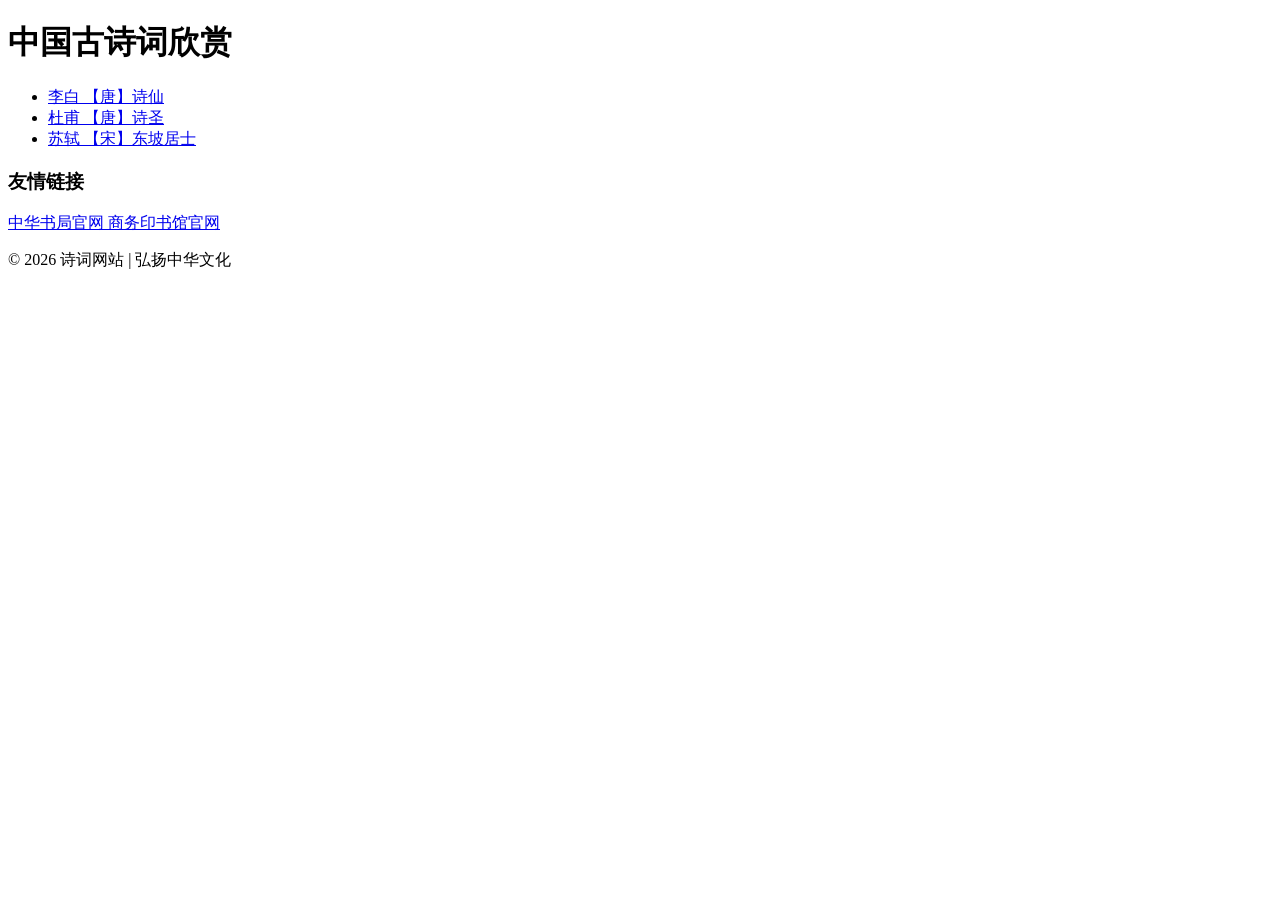
==== index.html @ c63a68df "add poets" ====
<!DOCTYPE html>
<html lang="zh-CN">
<head>
    <meta charset="UTF-8">
    <meta name="viewport" content="width=device-width, initial-scale=1.0">
    <title>中国古诗词</title>
    <link rel="stylesheet" href="style.css">
</head>
<body>
    <div class="container">
        <h1> 中国古诗词欣赏 </h1>
        <ul class="poet-list">
            <li><a href="poets/libai.html">李白 <span class="dynasty">【唐】诗仙</span></a></li>
            <li><a href="poets/dufu.html">杜甫 <span class="dynasty">【唐】诗圣</span></a></li>
            <li><a href="poets/sushi.html">苏轼 <span class="dynasty">【宋】东坡居士</span></a></li>
        </ul>
    </div>
        <footer class="footer">
            <h3>友情链接</h3>
            <div class="footer-links">
                <a href="http://www.zhbc.com.cn/" target="_blank" rel="noopener noreferrer">
                    中华书局官网
                </a>
                <a href="https://www.cp.com.cn/" target="_blank" rel="noopener noreferrer">
                    商务印书馆官网
                </a>
            </div>
            <p class="copyright">© 2026 诗词网站 | 弘扬中华文化</p>
        </footer>
</body>
</html>
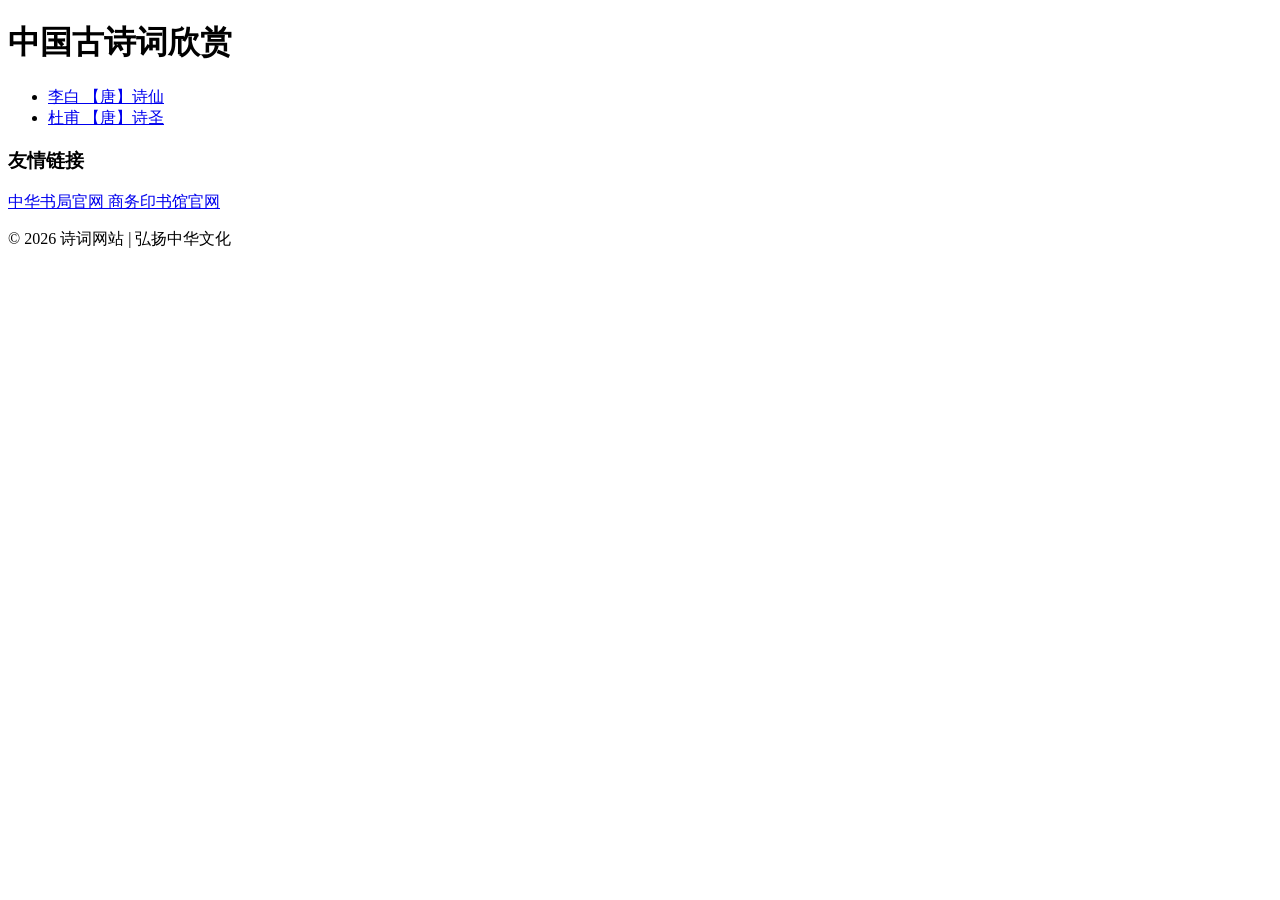
==== commit 60e3061c: "mod sth" ====
--- a/index.html
+++ b/index.html
@@ -12,7 +12,6 @@
         <ul class="poet-list">
             <li><a href="poets/libai.html">李白 <span class="dynasty">【唐】诗仙</span></a></li>
             <li><a href="poets/dufu.html">杜甫 <span class="dynasty">【唐】诗圣</span></a></li>
-            <li><a href="poets/sushi.html">苏轼 <span class="dynasty">【宋】东坡居士</span></a></li>
         </ul>
     </div>
         <footer class="footer">
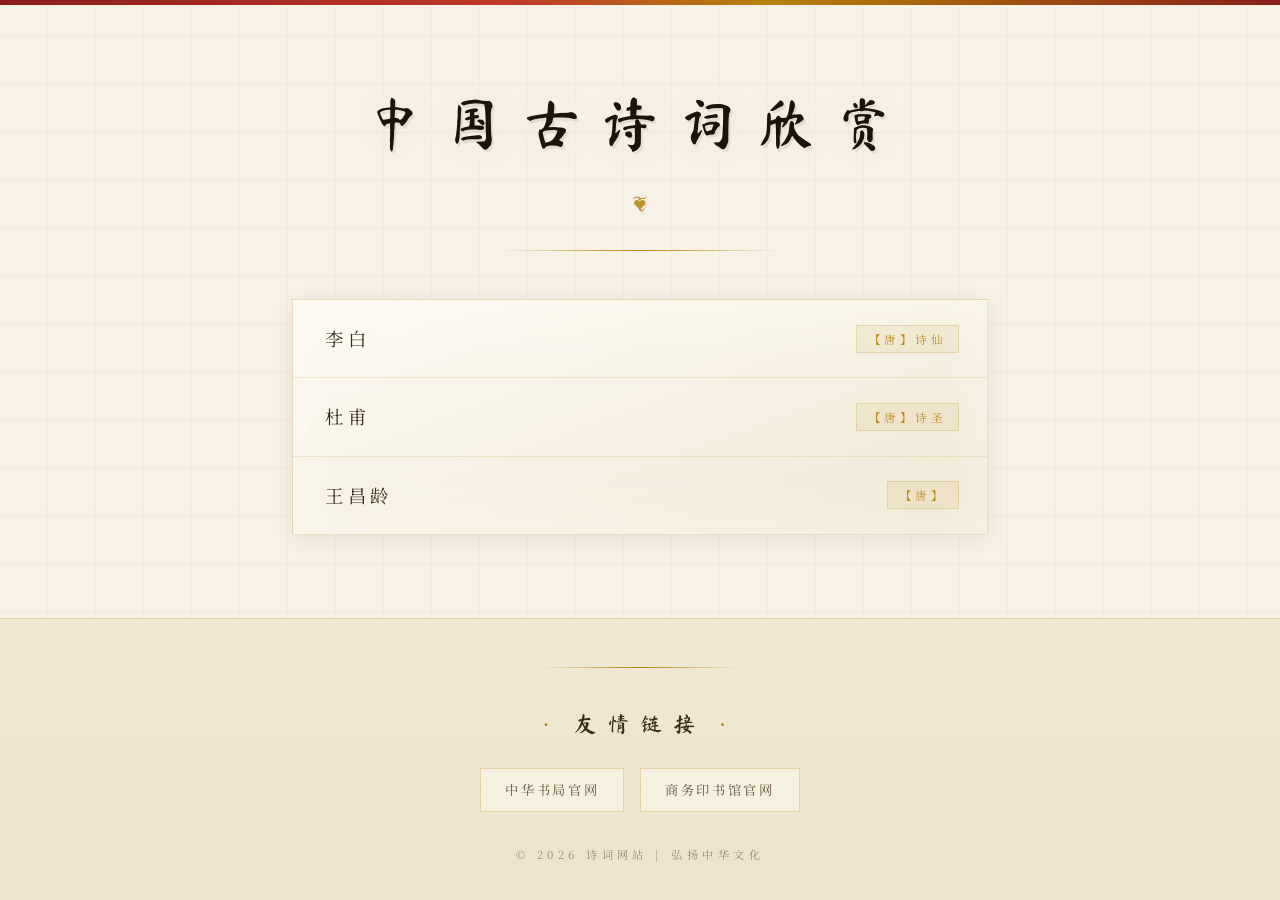
==== commit 0399b4f2: "add 王昌龄" ====
--- a/index.html
+++ b/index.html
@@ -12,6 +12,7 @@
         <ul class="poet-list">
             <li><a href="poets/libai.html">李白 <span class="dynasty">【唐】诗仙</span></a></li>
             <li><a href="poets/dufu.html">杜甫 <span class="dynasty">【唐】诗圣</span></a></li>
+            <li><a href="poets/wangchangling.html">王昌龄 <span class="dynasty">【唐】</span></a></li>
         </ul>
     </div>
         <footer class="footer">
--- a/style.css
+++ b/style.css
@@ -0,0 +1,382 @@
+/* ================================================
+   中国古诗词 · style.css
+   风格：水墨宣纸 · 古典雅致
+   ================================================ */
+
+@import url('https://fonts.googleapis.com/css2?family=Noto+Serif+SC:wght@300;400;600;700&family=Ma+Shan+Zheng&display=swap');
+
+/* ===== CSS 变量 ===== */
+:root {
+  --paper:      #f7f1e6;
+  --paper-dark: #ede3ce;
+  --paper-mid:  #f0e8d5;
+  --ink:        #1c1409;
+  --ink-mid:    #3a2d1a;
+  --ink-light:  #6b5a42;
+  --gold:       #b5820a;
+  --gold-light: #d4a843;
+  --gold-pale:  rgba(181,130,10,0.12);
+  --red:        #8b1c1c;
+  --red-pale:   rgba(139,28,28,0.08);
+  --shadow-sm:  rgba(28,20,9,0.08);
+  --shadow-md:  rgba(28,20,9,0.15);
+  --shadow-lg:  rgba(28,20,9,0.25);
+}
+
+/* ===== 全局重置 ===== */
+*, *::before, *::after {
+  box-sizing: border-box;
+  margin: 0;
+  padding: 0;
+}
+
+html {
+  scroll-behavior: smooth;
+}
+
+/* ===== 页面基础 ===== */
+body {
+  background-color: var(--paper);
+  color: var(--ink);
+  font-family: 'Noto Serif SC', 'Songti SC', '宋体', serif;
+  font-weight: 400;
+  line-height: 1.8;
+  min-height: 100vh;
+  display: flex;
+  flex-direction: column;
+  position: relative;
+  overflow-x: hidden;
+}
+
+/* 宣纸格纹背景 */
+body::before {
+  content: '';
+  position: fixed;
+  inset: 0;
+  background-image:
+    repeating-linear-gradient(
+      0deg,
+      transparent,
+      transparent 47px,
+      rgba(181,130,10,0.06) 47px,
+      rgba(181,130,10,0.06) 48px
+    ),
+    repeating-linear-gradient(
+      90deg,
+      transparent,
+      transparent 47px,
+      rgba(181,130,10,0.04) 47px,
+      rgba(181,130,10,0.04) 48px
+    );
+  pointer-events: none;
+  z-index: 0;
+}
+
+/* 顶部朱红横条 */
+body::after {
+  content: '';
+  position: fixed;
+  top: 0; left: 0; right: 0;
+  height: 5px;
+  background: linear-gradient(90deg, var(--red) 0%, #c0392b 40%, var(--gold) 60%, var(--red) 100%);
+  z-index: 999;
+}
+
+/* ===== 主容器 ===== */
+.container {
+  flex: 1;
+  max-width: 760px;
+  width: 100%;
+  margin: 0 auto;
+  padding: 72px 32px 60px;
+  position: relative;
+  z-index: 1;
+}
+
+/* ===== 页面标题 H1 ===== */
+.container h1 {
+  font-family: 'Ma Shan Zheng', cursive;
+  font-size: clamp(2.2rem, 6vw, 3.6rem);
+  font-weight: 400;
+  color: var(--ink);
+  letter-spacing: 0.35em;
+  text-align: center;
+  margin-bottom: 8px;
+  position: relative;
+  padding-bottom: 32px;
+
+  /* 毛笔字阴影质感 */
+  text-shadow: 2px 3px 0 rgba(28,20,9,0.08), 0 0 40px rgba(181,130,10,0.1);
+
+  animation: fadeDown 0.8s ease both;
+}
+
+/* 标题下方装饰线 */
+.container h1::after {
+  content: '❦';
+  display: block;
+  font-size: 1.1rem;
+  color: var(--gold);
+  letter-spacing: 0;
+  margin-top: 12px;
+  opacity: 0.85;
+  position: relative;
+}
+
+.container h1::before {
+  content: '';
+  position: absolute;
+  bottom: 0;
+  left: 50%;
+  transform: translateX(-50%);
+  width: 280px;
+  height: 1px;
+  background: linear-gradient(90deg, transparent, var(--gold), transparent);
+}
+
+/* ===== 诗人列表 ===== */
+.poet-list {
+  list-style: none;
+  margin-top: 48px;
+  display: flex;
+  flex-direction: column;
+  gap: 0;
+  border: 1px solid rgba(181,130,10,0.2);
+  background: linear-gradient(160deg, #fdfaf3, var(--paper-mid));
+  box-shadow: 0 4px 24px var(--shadow-sm), inset 0 0 60px rgba(255,252,240,0.6);
+
+  animation: fadeUp 0.9s 0.2s ease both;
+}
+
+.poet-list li {
+  border-bottom: 1px solid rgba(181,130,10,0.15);
+  position: relative;
+  overflow: hidden;
+}
+
+.poet-list li:last-child {
+  border-bottom: none;
+}
+
+/* 左侧朱红竖线 */
+.poet-list li::before {
+  content: '';
+  position: absolute;
+  left: 0; top: 0; bottom: 0;
+  width: 3px;
+  background: linear-gradient(180deg, var(--red), var(--gold));
+  transform: scaleY(0);
+  transform-origin: center;
+  transition: transform 0.3s ease;
+}
+
+.poet-list li:hover::before {
+  transform: scaleY(1);
+}
+
+.poet-list a {
+  display: flex;
+  align-items: center;
+  justify-content: space-between;
+  padding: 22px 28px 22px 32px;
+  text-decoration: none;
+  color: var(--ink-mid);
+  font-size: 1.15rem;
+  letter-spacing: 0.25em;
+  font-weight: 400;
+  transition: all 0.3s ease;
+  position: relative;
+  z-index: 1;
+}
+
+/* 悬停背景扫过效果 */
+.poet-list a::after {
+  content: '';
+  position: absolute;
+  inset: 0;
+  background: linear-gradient(90deg, var(--gold-pale), var(--red-pale));
+  opacity: 0;
+  transition: opacity 0.3s ease;
+  z-index: -1;
+}
+
+.poet-list a:hover {
+  color: var(--ink);
+  padding-left: 36px;
+  letter-spacing: 0.3em;
+}
+
+.poet-list a:hover::after {
+  opacity: 1;
+}
+
+/* 朝代标签 */
+.dynasty {
+  font-size: 0.72rem;
+  color: var(--gold);
+  letter-spacing: 0.3em;
+  font-weight: 300;
+  background: rgba(181,130,10,0.08);
+  border: 1px solid rgba(181,130,10,0.2);
+  padding: 3px 12px;
+  border-radius: 1px;
+  transition: all 0.3s;
+  white-space: nowrap;
+}
+
+.poet-list a:hover .dynasty {
+  background: rgba(181,130,10,0.15);
+  border-color: var(--gold);
+  color: var(--ink-mid);
+}
+
+/* 列表右侧箭头装饰 */
+.poet-list a::before {
+  content: '›';
+  position: absolute;
+  right: 28px;
+  font-size: 1.4rem;
+  color: var(--gold-light);
+  opacity: 0;
+  transform: translateX(-8px);
+  transition: all 0.3s ease;
+}
+
+.poet-list a:hover::before {
+  opacity: 0.7;
+  transform: translateX(0);
+}
+
+/* ===== 页脚 ===== */
+.footer {
+  position: relative;
+  z-index: 1;
+  background: linear-gradient(180deg, var(--paper-mid) 0%, var(--paper-dark) 100%);
+  border-top: 1px solid rgba(181,130,10,0.2);
+  padding: 48px 32px 36px;
+  text-align: center;
+}
+
+/* 页脚顶部金线 */
+.footer::before {
+  content: '';
+  display: block;
+  width: 200px;
+  height: 1px;
+  background: linear-gradient(90deg, transparent, var(--gold), transparent);
+  margin: 0 auto 36px;
+}
+
+.footer h3 {
+  font-family: 'Ma Shan Zheng', cursive;
+  font-size: 1.4rem;
+  color: var(--ink-mid);
+  letter-spacing: 0.5em;
+  font-weight: 400;
+  margin-bottom: 24px;
+  position: relative;
+  display: inline-block;
+}
+
+.footer h3::before,
+.footer h3::after {
+  content: '·';
+  color: var(--gold);
+  margin: 0 0.6em;
+}
+
+/* 友情链接区域 */
+.footer-links {
+  display: flex;
+  flex-wrap: wrap;
+  justify-content: center;
+  gap: 16px;
+  margin-bottom: 32px;
+}
+
+.footer-links a {
+  display: inline-flex;
+  align-items: center;
+  gap: 6px;
+  padding: 9px 24px;
+  text-decoration: none;
+  color: var(--ink-light);
+  font-size: 0.83rem;
+  letter-spacing: 0.2em;
+  border: 1px solid rgba(181,130,10,0.28);
+  background: rgba(255,252,240,0.5);
+  transition: all 0.3s ease;
+  position: relative;
+  overflow: hidden;
+}
+
+/* 悬停时墨水渗透效果 */
+.footer-links a::before {
+  content: '';
+  position: absolute;
+  bottom: 0; left: 0;
+  width: 100%;
+  height: 2px;
+  background: linear-gradient(90deg, var(--red), var(--gold));
+  transform: scaleX(0);
+  transform-origin: left;
+  transition: transform 0.35s ease;
+}
+
+.footer-links a:hover {
+  color: var(--ink);
+  border-color: var(--gold);
+  background: rgba(181,130,10,0.07);
+  box-shadow: 0 2px 12px var(--shadow-sm);
+  transform: translateY(-2px);
+}
+
+.footer-links a:hover::before {
+  transform: scaleX(1);
+}
+
+/* 版权信息 */
+.copyright {
+  font-size: 0.7rem;
+  color: var(--ink-light);
+  letter-spacing: 0.4em;
+  opacity: 0.65;
+  margin-top: 8px;
+}
+
+/* ===== 入场动画 ===== */
+@keyframes fadeDown {
+  from { opacity: 0; transform: translateY(-18px); }
+  to   { opacity: 1; transform: translateY(0); }
+}
+
+@keyframes fadeUp {
+  from { opacity: 0; transform: translateY(18px); }
+  to   { opacity: 1; transform: translateY(0); }
+}
+
+/* ===== 响应式 ===== */
+@media (max-width: 560px) {
+  .container {
+    padding: 64px 20px 48px;
+  }
+
+  .poet-list a {
+    padding: 18px 20px 18px 24px;
+    font-size: 1rem;
+  }
+
+  .dynasty {
+    font-size: 0.65rem;
+    padding: 2px 8px;
+  }
+
+  .footer {
+    padding: 36px 20px 28px;
+  }
+
+  .footer-links a {
+    font-size: 0.78rem;
+    padding: 8px 16px;
+  }
+}
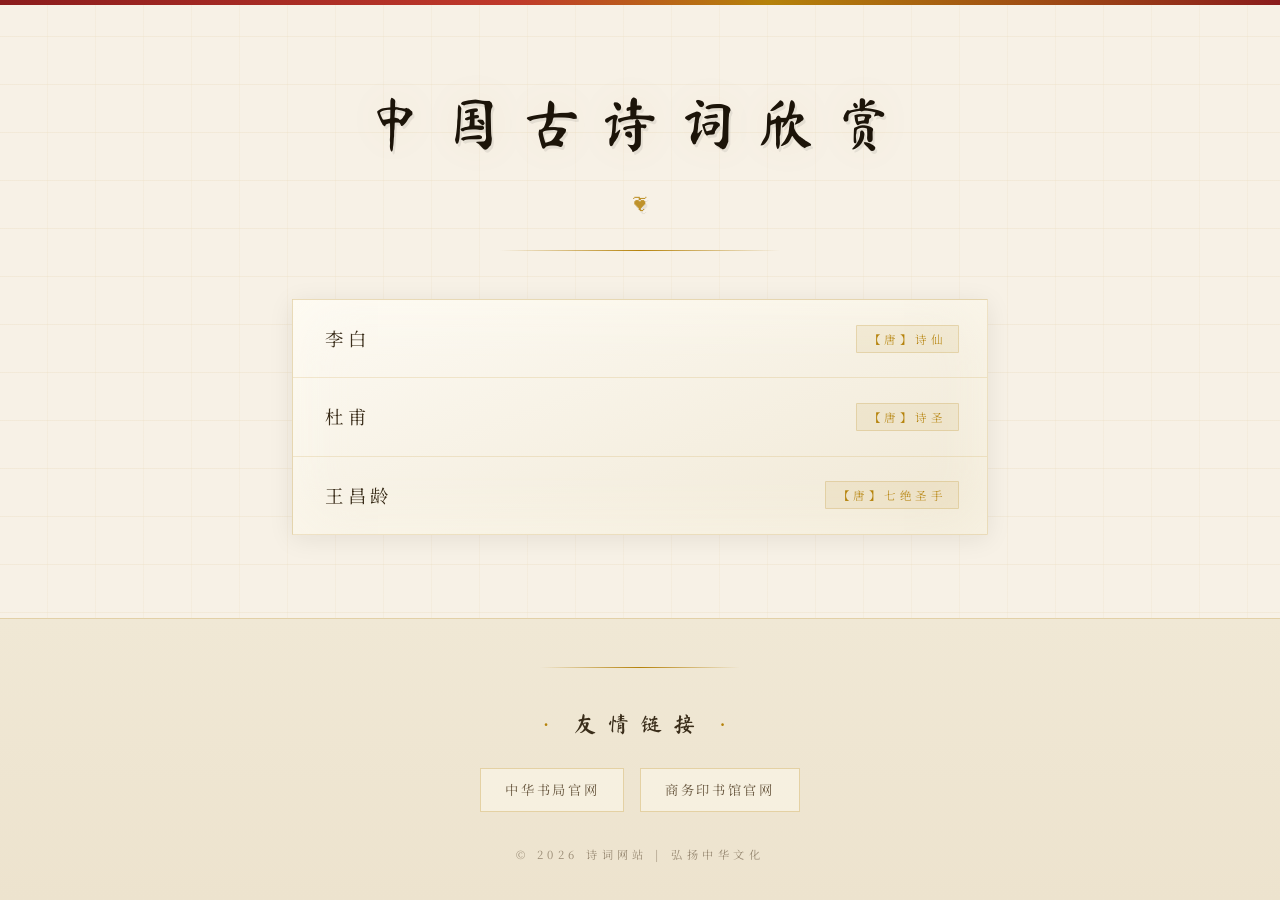
==== commit babb6995: "add poet.css" ====
--- a/index.html
+++ b/index.html
@@ -12,7 +12,7 @@
         <ul class="poet-list">
             <li><a href="poets/libai.html">李白 <span class="dynasty">【唐】诗仙</span></a></li>
             <li><a href="poets/dufu.html">杜甫 <span class="dynasty">【唐】诗圣</span></a></li>
-            <li><a href="poets/wangchangling.html">王昌龄 <span class="dynasty">【唐】</span></a></li>
+            <li><a href="poets/wangchangling.html">王昌龄 <span class="dynasty">【唐】七绝圣手</span></a></li>
         </ul>
     </div>
         <footer class="footer">
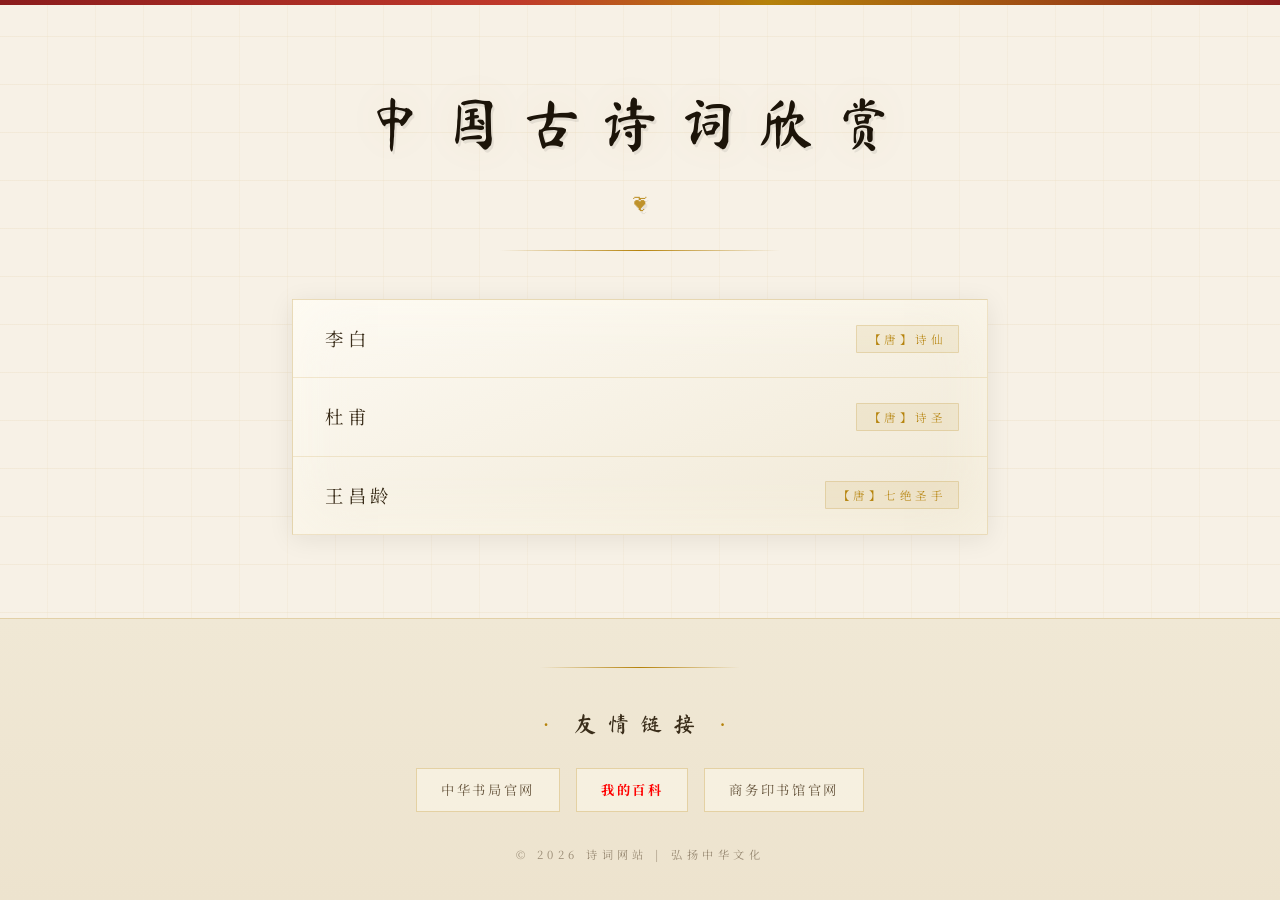
==== commit d69a401c: "add 我的百科" ====
--- a/index.html
+++ b/index.html
@@ -21,6 +21,9 @@
                 <a href="http://www.zhbc.com.cn/" target="_blank" rel="noopener noreferrer">
                     中华书局官网
                 </a>
+                <a href="https://baike.zirui.pp.ua/" target="_blank" rel="noopener noreferrer" style="color: red; font-weight: bold">
+                    我的百科
+                </a>
                 <a href="https://www.cp.com.cn/" target="_blank" rel="noopener noreferrer">
                     商务印书馆官网
                 </a>
